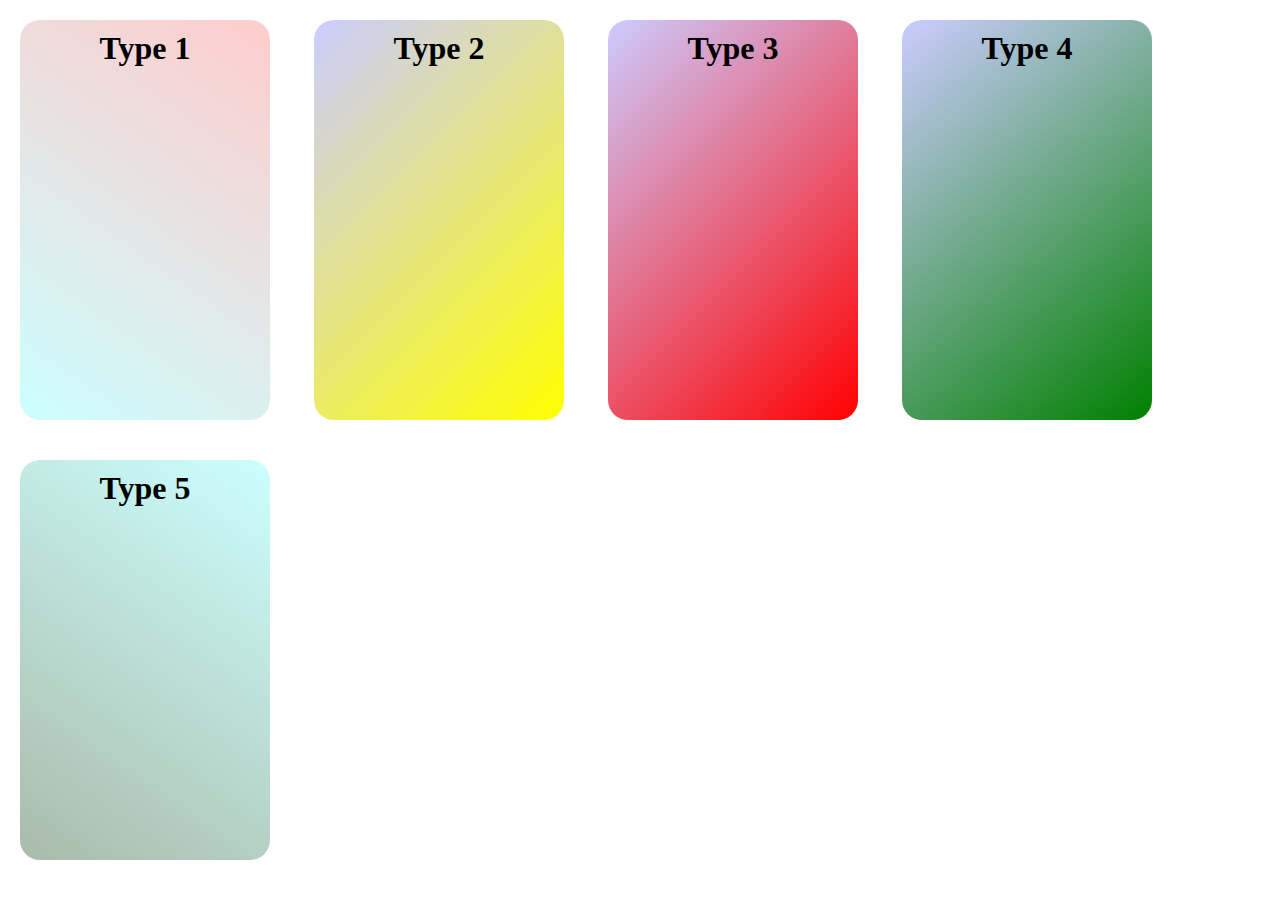
==== collection_linear_gradiant/index.html @ b71e56bf "added different type of linear grediant to my webpage" ====
<!DOCTYPE html>
<html lang="en">
<head>
    <meta charset="UTF-8">
    <meta http-equiv="X-UA-Compatible" content="IE=edge">
    <meta name="viewport" content="width=device-width, initial-scale=1.0">
    <title>Collection of linear gradiant</title>

    <!-- linking stylesheet -->
    <link rel="stylesheet" href="./style.css">
</head>
<body>
    <div class="box-1">
        <h1>Type 1</h1>
    </div>

    <div class="box-2">
        <h1>Type 2</h1>
    </div>
    <div class="box-3">
        <h1>Type 3</h1>
    </div>
    <div class="box-4">
        <h1>Type 4</h1>
    </div>
    <div class="box-5">
        <h1>Type 5</h1>
    </div>
</body>
</html>
---- collection_linear_gradiant/style.css ----
* {
    margin: 0;
    padding: 0;
    box-sizing: border-box;
}

div{
    height: 400px;
    width: 250px;
    text-align: center;
    padding: 10px;
    border-radius: 20px;
    margin: 20px;
    /* margin: 50px auto; */
    display: inline-block;
}

.box-1{
    background: linear-gradient(35deg,#CCFFFF,#FFCCCC);
}

.box-2{
    background: linear-gradient(135deg, rgb(204, 204, 255),yellow);
}

.box-3{
    background: linear-gradient(135deg, rgb(204, 204, 255),red);

}
.box-4{
    background: linear-gradient(140deg,rgb(204,204,255),green);

}

.box-5 {
    background: linear-gradient(35deg,#AABBAA,#CCFFFF);
}
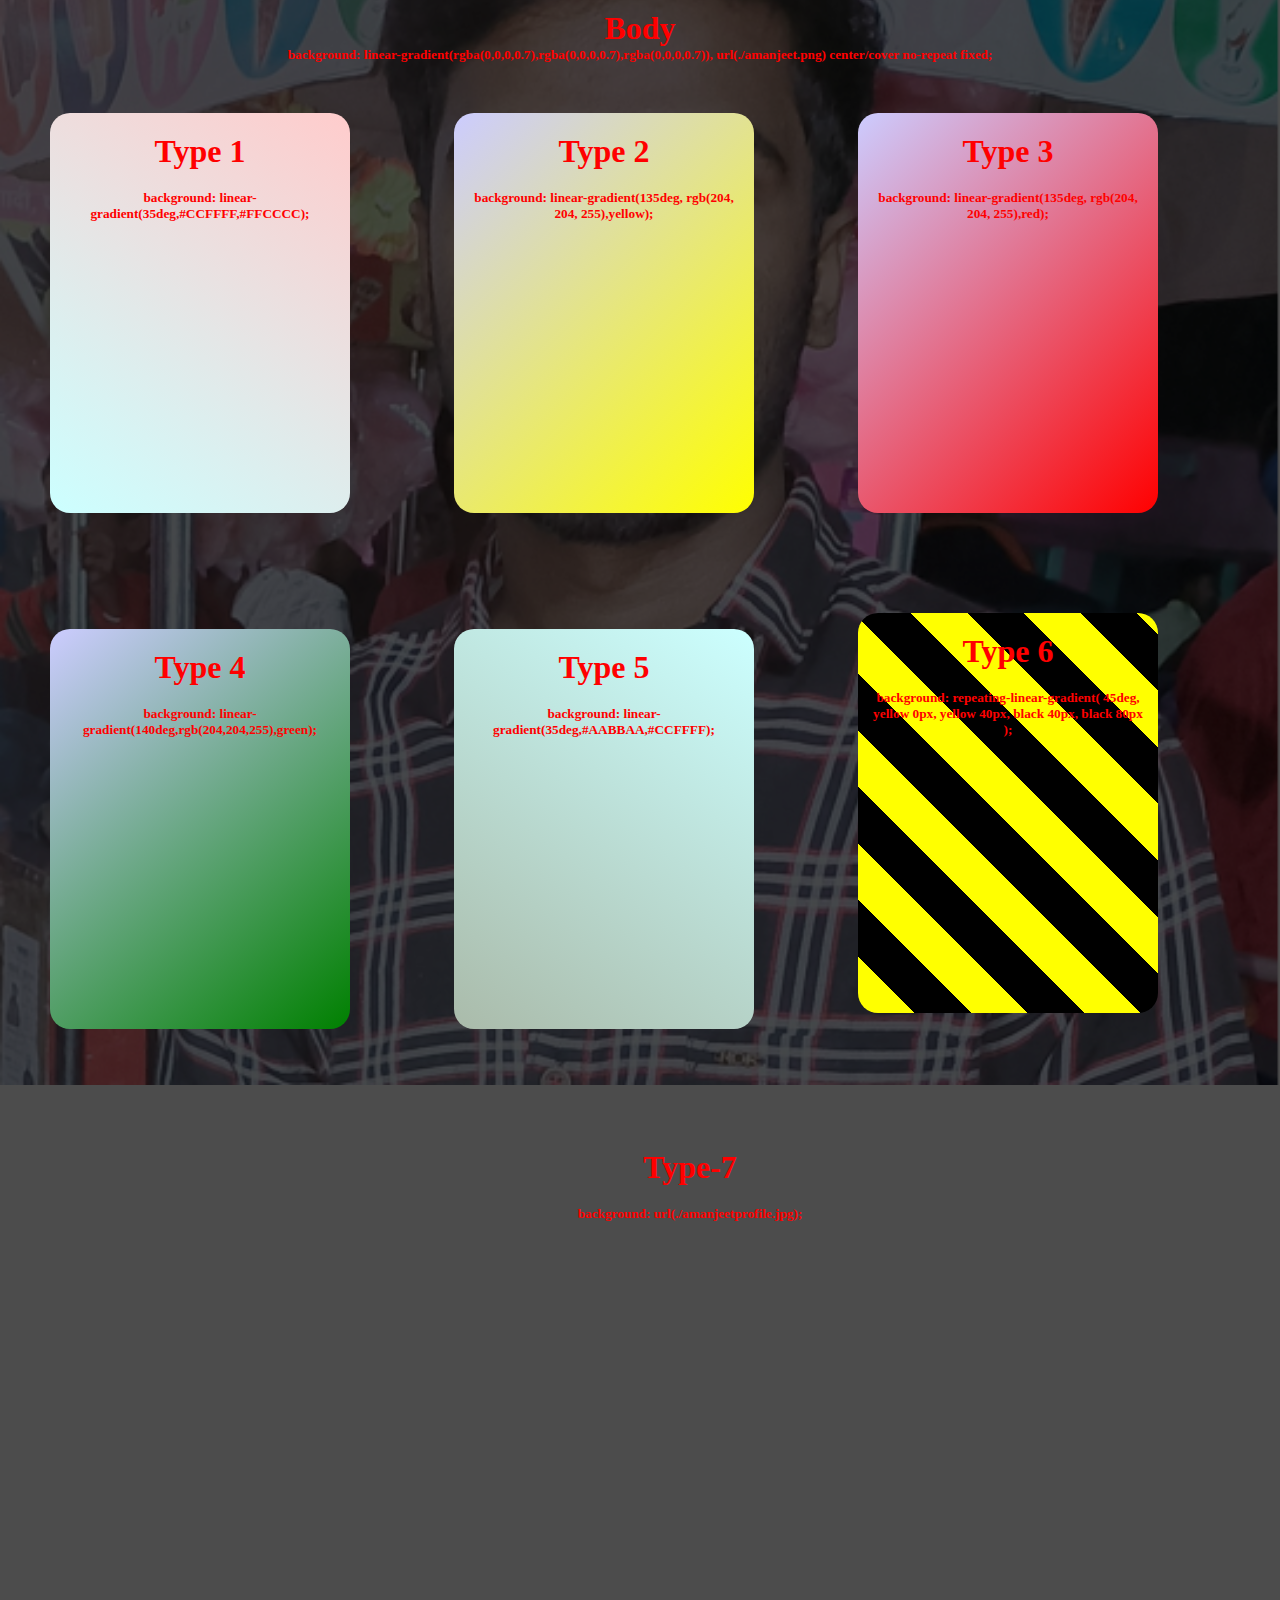
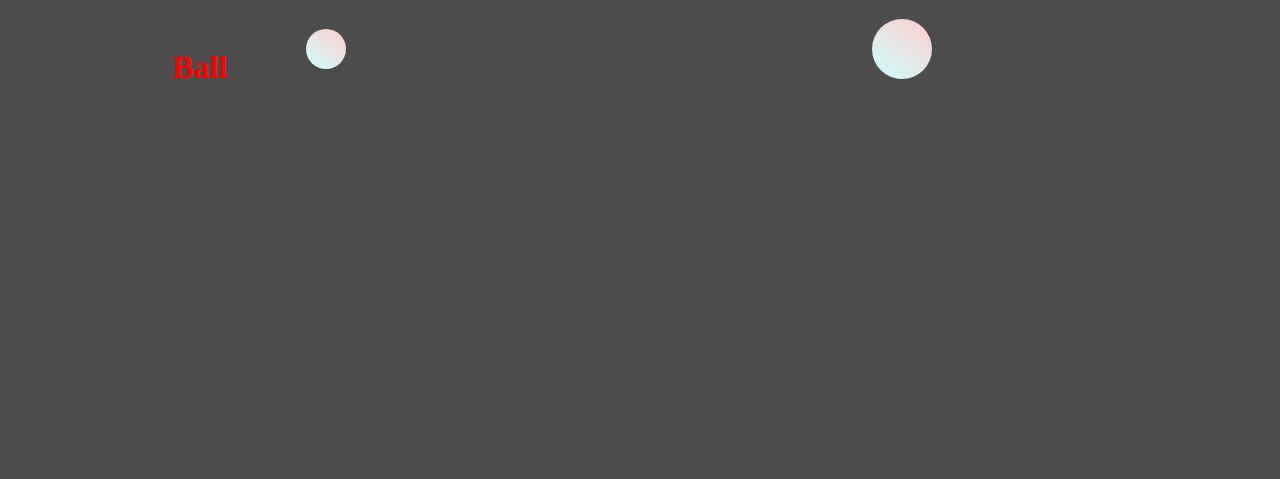
==== commit 928e443e: "project done till now" ====
--- a/collection_linear_gradiant/index.html
+++ b/collection_linear_gradiant/index.html
@@ -10,21 +10,56 @@
     <link rel="stylesheet" href="./style.css">
 </head>
 <body>
+    <h1>Body</h1>
+    <h5 id="body">background: linear-gradient(rgba(0,0,0,0.7),rgba(0,0,0,0.7),rgba(0,0,0,0.7)), url(./amanjeet.png) center/cover no-repeat fixed;</h5>
     <div class="box-1">
         <h1>Type 1</h1>
+        <h5>background: linear-gradient(35deg,#CCFFFF,#FFCCCC);
+        </h5>
     </div>
 
     <div class="box-2">
         <h1>Type 2</h1>
+        <h5>background: linear-gradient(135deg, rgb(204, 204, 255),yellow);</h5>
     </div>
+
     <div class="box-3">
         <h1>Type 3</h1>
+        <h5>background: linear-gradient(135deg, rgb(204, 204, 255),red);
+        </h5>
     </div>
+
     <div class="box-4">
         <h1>Type 4</h1>
+        <h5>background: linear-gradient(140deg,rgb(204,204,255),green);
+        </h5>
     </div>
+
     <div class="box-5">
         <h1>Type 5</h1>
+        <h5>background: linear-gradient(35deg,#AABBAA,#CCFFFF);</h5>
     </div>
+
+    <div class="box-6">
+        <h1>Type 6</h1>
+        <h5>background: repeating-linear-gradient(
+            45deg,
+            yellow 0px,
+            yellow 40px,
+            black 40px,
+            black 80px
+          );</h5>
+    </div>
+
+    <div class="box-7">
+        <h1>Type-7</h1>
+        <h5>background: url(./amanjeetprofile.jpg);</h5>
+    </div>
+
+    <div class="box-8">
+        <h1>Ball</h1>
+    </div>
+    <div class="ball" id= "ball1"></div>
+    <div class="ball" id= "ball2"></div>
 </body>
 </html>--- a/collection_linear_gradiant/style.css
+++ b/collection_linear_gradiant/style.css
@@ -2,18 +2,42 @@
     margin: 0;
     padding: 0;
     box-sizing: border-box;
+    color: red;
+}
+body{
+    background: linear-gradient(rgba(0,0,0,0.7),rgba(0,0,0,0.7),rgba(0,0,0,0.7)), url(./amanjeet.png) center/cover no-repeat fixed;
+}
+/* body{
+    height: 2vh;
+    display: flex;
+} */
+
+h1:nth-child(1){
+    margin-top: 10px;
+    text-align: center;
+}
+
+#body{
+    text-align: center;
+    /* background-color: rebeccapurple; */
 }
 
 div{
     height: 400px;
-    width: 250px;
+    width: 300px;
     text-align: center;
     padding: 10px;
     border-radius: 20px;
     margin: 20px;
-    /* margin: 50px auto; */
+    margin: 50px ;
     display: inline-block;
 }
+
+div h1{
+    margin: 250px 0 20px 0;
+}
+
+
 
 .box-1{
     background: linear-gradient(35deg,#CCFFFF,#FFCCCC);
@@ -34,4 +58,41 @@
 
 .box-5 {
     background: linear-gradient(35deg,#AABBAA,#CCFFFF);
-}+}
+
+.box-6 {
+    background: repeating-linear-gradient(
+      45deg,
+      yellow 0px,
+      yellow 40px,
+      black 40px,
+      black 80px
+    );
+}
+
+.box-7{
+    width: 100vw;
+    background: url(./amanjeetprofile.jpg) no-repeat fixed;
+}
+
+/* box 8 starts from here */
+.ball {
+    width: 40px;
+    height: 40px;
+    margin: 50 auto;
+    position: fixed;
+    background: linear-gradient(
+      35deg,
+      #ccffff,
+      #ffcccc
+    );
+    border-radius: 50%;
+  }
+  #ball1 {
+    left: 20%;
+  }
+  #ball2 {
+    left: 65%;
+    transform: scale(1.5);
+  }
+  